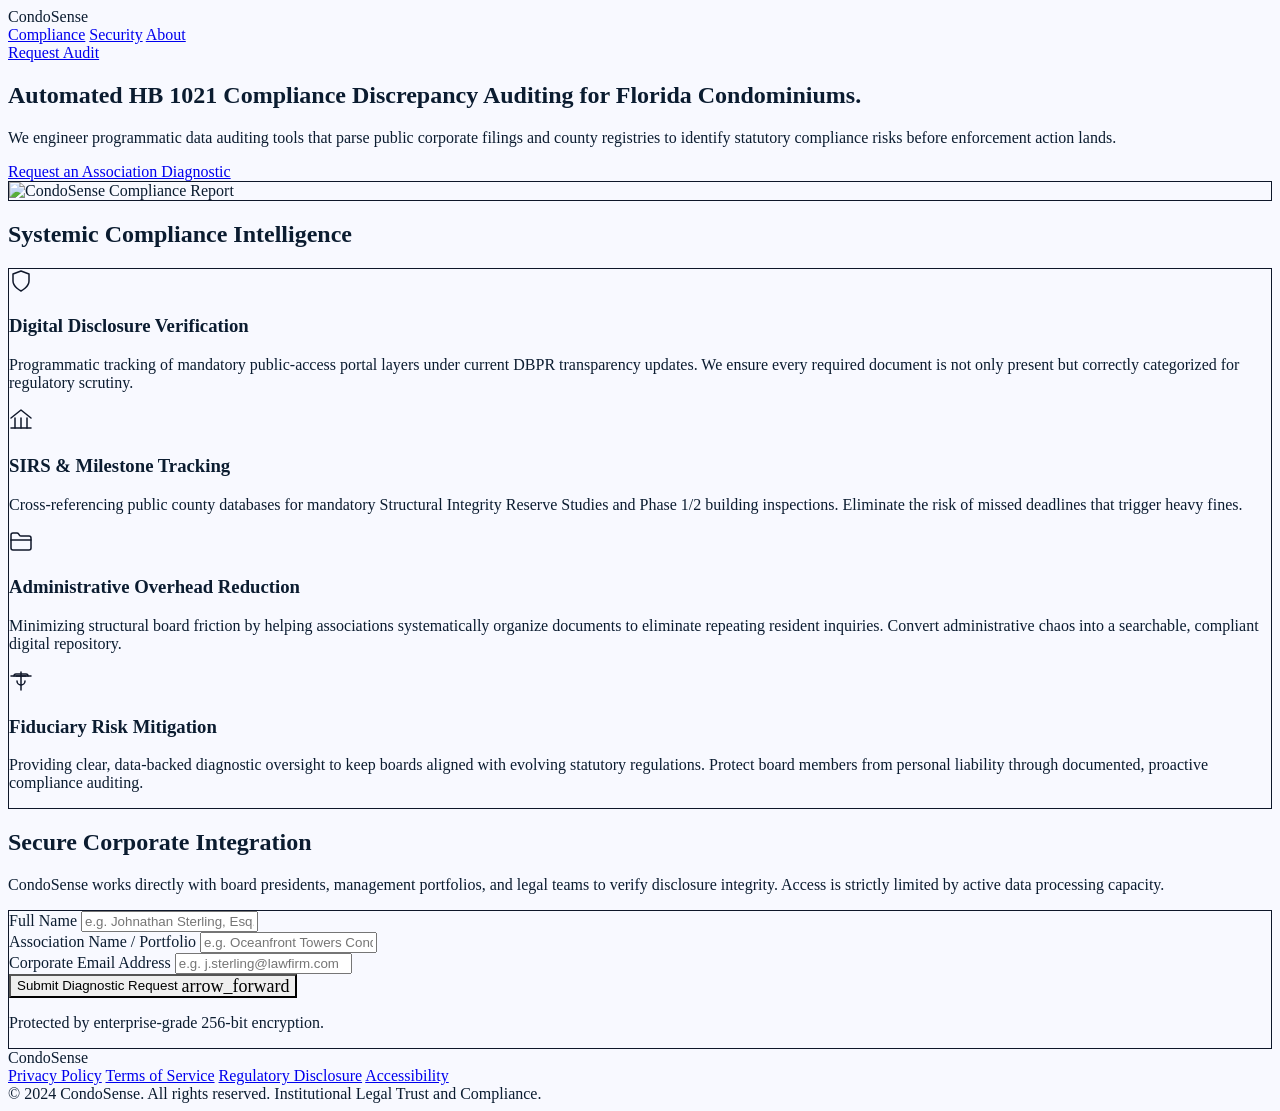
==== index.html @ a1e74ba7 "Defer Non-Critical Script Loading and Lazy-Load Below-the-Fold Images Improve first-paint performanc" ====
<!DOCTYPE html>
<!-- saved from url=(0012)about:srcdoc -->
<html class="light scroll-smooth" lang="en" style=""><head><meta http-equiv="Content-Type" content="text/html; charset=UTF-8">

<meta content="width=device-width, initial-scale=1.0" name="viewport">
<meta http-equiv="Content-Security-Policy" content="default-src 'self'; script-src 'self' 'unsafe-inline' https://cdn.tailwindcss.com; style-src 'self' 'unsafe-inline' https://fonts.googleapis.com; font-src https://fonts.gstatic.com; img-src 'self' https://lh3.googleusercontent.com data:; connect-src 'self';">
<meta name="referrer" content="strict-origin-when-cross-origin">
<meta http-equiv="Permissions-Policy" content="camera=(), microphone=(), geolocation=()">
<title>CondoSense | Institutional Compliance Auditing</title>
<!-- Google Fonts -->
<link href="https://fonts.googleapis.com/css2?family=Public+Sans:wght@400;600;700&amp;family=Source+Serif+4:ital,opsz,wght@0,8..60,600;0,8..60,700;1,8..60,600&amp;display=swap" rel="stylesheet">
<!-- Material Symbols -->
<link href="https://fonts.googleapis.com/css2?family=Material+Symbols+Outlined:wght,FILL@100..700,0..1&amp;display=swap" rel="stylesheet">
<script defer src="https://cdn.tailwindcss.com/?plugins=forms,container-queries"></script>
<script id="tailwind-config">
      tailwind.config = {
        darkMode: "class",
        theme: {
          extend: {
            "colors": {
                    "secondary-fixed-dim": "#ffb4ab",
                    "surface-container-high": "#dce9ff",
                    "primary-container": "#131b2e",
                    "tertiary-container": "#271901",
                    "surface-tint": "#565e74",
                    "surface-container-low": "#eff4ff",
                    "error": "#ba1a1a",
                    "on-tertiary-fixed-variant": "#574425",
                    "surface": "#f8f9ff",
                    "primary-fixed": "#dae2fd",
                    "on-secondary-fixed": "#410002",
                    "surface-variant": "#d3e4fe",
                    "primary": "#000000",
                    "secondary-fixed": "#ffdad6",
                    "inverse-surface": "#213145",
                    "on-secondary-container": "#fffbff",
                    "surface-container": "#e5eeff",
                    "tertiary-fixed": "#fcdeb5",
                    "on-primary-fixed": "#131b2e",
                    "outline": "#76777d",
                    "on-error-container": "#93000a",
                    "on-tertiary-fixed": "#271901",
                    "on-secondary": "#ffffff",
                    "secondary-container": "#e02928",
                    "tertiary": "#000000",
                    "surface-dim": "#cbdbf5",
                    "background": "#f8f9ff",
                    "surface-bright": "#f8f9ff",
                    "primary-fixed-dim": "#bec6e0",
                    "on-primary-container": "#7c839b",
                    "on-error": "#ffffff",
                    "on-background": "#0b1c30",
                    "on-surface-variant": "#45464d",
                    "on-tertiary": "#ffffff",
                    "error-container": "#ffdad6",
                    "on-primary-fixed-variant": "#3f465c",
                    "on-surface": "#0b1c30",
                    "surface-container-lowest": "#ffffff",
                    "tertiary-fixed-dim": "#dec29a",
                    "on-primary": "#ffffff",
                    "on-secondary-fixed-variant": "#93000b",
                    "secondary": "#bb0112",
                    "inverse-primary": "#bec6e0",
                    "outline-variant": "#c6c6cd",
                    "inverse-on-surface": "#eaf1ff",
                    "on-tertiary-container": "#98805d",
                    "surface-container-highest": "#d3e4fe"
            },
            "borderRadius": {
                    "DEFAULT": "0px",
                    "lg": "0px",
                    "xl": "0px",
                    "full": "9999px"
            },
            "spacing": {
                    "gutter": "24px",
                    "margin-desktop": "40px",
                    "container-max": "1280px",
                    "unit": "8px",
                    "margin-mobile": "16px"
            },
            "fontFamily": {
                    "headline-md": ["Source Serif 4"],
                    "label-md": ["Public Sans"],
                    "headline-lg": ["Source Serif 4"],
                    "display-lg": ["Source Serif 4"],
                    "body-sm": ["Public Sans"],
                    "headline-lg-mobile": ["Source Serif 4"],
                    "body-lg": ["Public Sans"],
                    "body-md": ["Public Sans"]
            },
            "fontSize": {
                    "headline-md": ["24px", {"lineHeight": "1.4", "fontWeight": "600"}],
                    "label-md": ["12px", {"lineHeight": "1", "letterSpacing": "0.05em", "fontWeight": "600"}],
                    "headline-lg": ["32px", {"lineHeight": "1.3", "fontWeight": "600"}],
                    "display-lg": ["48px", {"lineHeight": "1.2", "letterSpacing": "-0.02em", "fontWeight": "700"}],
                    "body-sm": ["14px", {"lineHeight": "1.5", "fontWeight": "400"}],
                    "headline-lg-mobile": ["24px", {"lineHeight": "1.3", "fontWeight": "600"}],
                    "body-lg": ["18px", {"lineHeight": "1.6", "fontWeight": "400"}],
                    "body-md": ["16px", {"lineHeight": "1.6", "fontWeight": "400"}]
            }
          },
        },
      }
    </script>
<style>
        .material-symbols-outlined {
            font-variation-settings: 'FILL' 0, 'wght' 400, 'GRAD' 0, 'opsz' 24;
            display: inline-block;
            vertical-align: middle;
        }
        body {
            background-color: #f8f9ff;
            color: #0b1c30;
        }
        .stark-border {
            border: 1px solid #0F172A;
        }
        .flat-design {
            border-radius: 0px !important;
            box-shadow: none !important;
        }
        #about-popup.hidden {
            display: none;
        }
    </style>
</head>
<body class="font-body-md text-body-md overflow-x-hidden">
<!-- Top Navigation Bar -->
<header class="bg-white border-b border-gray-200 w-full fixed top-0 z-50">
<nav class="flex justify-between items-center h-20 px-margin-desktop max-w-container-max mx-auto w-full">
<div class="font-headline-md text-headline-md font-bold text-[#0F172A]">CondoSense</div>
<div class="hidden md:flex items-center gap-10">
<a class="text-[#0F172A] font-label-md text-label-md hover:opacity-70 transition-opacity" href="#compliance">Compliance</a>
<a class="text-[#0F172A] font-label-md text-label-md hover:opacity-70 transition-opacity" href="#security">Security</a>
<a class="text-[#0F172A] font-label-md text-label-md hover:opacity-70 transition-opacity" href="#about">About</a>
</div>
<a class="border border-[#0F172A] text-[#0F172A] px-6 py-2.5 font-label-md text-label-md hover:bg-[#0F172A] hover:text-white transition-all flat-design" href="#intake">Request Audit</a>
</nav>
</header>
<main class="pt-20">
<!-- Hero Section -->
<section class="max-w-container-max mx-auto px-margin-desktop py-24 grid grid-cols-1 lg:grid-cols-2 gap-16 items-center">
<div class="space-y-8">
<h1 class="font-display-lg text-display-lg text-primary leading-tight">
                Automated HB 1021 Compliance Discrepancy Auditing for Florida Condominiums.
            </h1>
<p class="font-body-lg text-body-lg text-on-surface-variant max-w-xl">
                We engineer programmatic data auditing tools that parse public corporate filings and county registries to identify statutory compliance risks before enforcement action lands.
            </p>
<div class="pt-4">
<a class="inline-block bg-[#0F172A] text-white px-10 py-5 font-label-md text-label-md hover:bg-black transition-all flat-design" href="#intake">
                    Request an Association Diagnostic
                </a>
</div>
</div>
<div class="relative">
<div class="stark-border bg-white p-2 flat-design">
<img alt="CondoSense Compliance Report" class="w-full h-auto border border-[#0F172A] flat-design" src="https://lh3.googleusercontent.com/aida/[base64]">
</div>
</div>
</section>
<!-- Core Compliance Problems (4-Grid Section) -->
<section class="bg-surface-container-low py-24" id="compliance">
<div class="max-w-container-max mx-auto px-margin-desktop">
<div class="mb-16">
<h2 class="font-headline-lg text-headline-lg text-primary border-l-4 border-secondary pl-6">
                    Systemic Compliance Intelligence
                </h2>
</div>
<div class="grid grid-cols-1 md:grid-cols-2 gap-px bg-[#0F172A] stark-border flat-design overflow-hidden">
<!-- Card 1 -->
<div class="bg-white hover:bg-surface-container-lowest transition-colors pt-8 pb-12 px-12">
<img loading="lazy" decoding="async" src="disclosure_shield_icon.svg" alt="Disclosure Verification Icon" class="h-12 w-12 object-contain mb-3">
<h3 class="font-headline-md text-headline-md text-primary mb-4">Digital Disclosure Verification</h3>
<p class="font-body-md text-body-md text-on-surface-variant">
                        Programmatic tracking of mandatory public-access portal layers under current DBPR transparency updates. We ensure every required document is not only present but correctly categorized for regulatory scrutiny.
                    </p>
</div>
<!-- Card 2 -->
<div class="bg-white hover:bg-surface-container-lowest transition-colors pt-8 pb-12 px-12" id="security">
<img loading="lazy" decoding="async" src="sirs_column_icon.svg" alt="SIRS Tracking Icon" class="h-12 w-12 object-contain mb-3">
<h3 class="font-headline-md text-headline-md text-primary mb-4">SIRS &amp; Milestone Tracking</h3>
<p class="font-body-md text-body-md text-on-surface-variant">
                        Cross-referencing public county databases for mandatory Structural Integrity Reserve Studies and Phase 1/2 building inspections. Eliminate the risk of missed deadlines that trigger heavy fines.
                    </p>
</div>
<!-- Card 3 -->
<div class="bg-white hover:bg-surface-container-lowest transition-colors pt-8 pb-12 px-12">
<img loading="lazy" decoding="async" src="overhead_folder_icon.svg" alt="Administrative Reduction Icon" class="h-12 w-12 object-contain mb-3">
<h3 class="font-headline-md text-headline-md text-primary mb-4">Administrative Overhead Reduction</h3>
<p class="font-body-md text-body-md text-on-surface-variant">
                        Minimizing structural board friction by helping associations systematically organize documents to eliminate repeating resident inquiries. Convert administrative chaos into a searchable, compliant digital repository.
                    </p>
</div>
<!-- Card 4 -->
<div class="bg-white hover:bg-surface-container-lowest transition-colors pt-8 pb-12 px-12" id="about-card">
<img loading="lazy" decoding="async" src="fiduciary_scale_icon.svg" alt="Risk Mitigation Icon" class="h-12 w-12 object-contain mb-3">
<h3 class="font-headline-md text-headline-md text-primary mb-4">Fiduciary Risk Mitigation</h3>
<p class="font-body-md text-body-md text-on-surface-variant">
                        Providing clear, data-backed diagnostic oversight to keep boards aligned with evolving statutory regulations. Protect board members from personal liability through documented, proactive compliance auditing.
                    </p>
</div>
</div>
</div>
</section>
<!-- Intake Gateway -->
<section class="py-24 bg-white" id="intake">
<div class="max-w-4xl mx-auto px-margin-desktop">
<div class="text-center mb-16">
<h2 class="font-headline-lg text-headline-lg text-primary mb-4">Secure Corporate Integration</h2>
<p class="font-body-lg text-body-lg text-on-surface-variant">
                    CondoSense works directly with board presidents, management portfolios, and legal teams to verify disclosure integrity. Access is strictly limited by active data processing capacity.
                </p>
</div>
<div class="stark-border p-8 md:p-12 flat-design">
<form class="grid grid-cols-1 md:grid-cols-2 gap-8">
<div class="md:col-span-2 space-y-2">
<label class="font-label-md text-label-md text-on-surface-variant uppercase tracking-wider" for="name">Full Name</label>
<input class="w-full border-0 border-b border-outline-variant focus:ring-0 focus:border-secondary py-3 px-0 font-body-md transition-colors" id="name" placeholder="e.g. Johnathan Sterling, Esq." type="text">
</div>
<div class="space-y-2">
<label class="font-label-md text-label-md text-on-surface-variant uppercase tracking-wider" for="association">Association Name / Portfolio</label>
<input class="w-full border-0 border-b border-outline-variant focus:ring-0 focus:border-secondary py-3 px-0 font-body-md transition-colors" id="association" placeholder="e.g. Oceanfront Towers Condominium Association" type="text">
</div>
<div class="space-y-2">
<label class="font-label-md text-label-md text-on-surface-variant uppercase tracking-wider" for="email">Corporate Email Address</label>
<input class="w-full border-0 border-b border-outline-variant focus:ring-0 focus:border-secondary py-3 px-0 font-body-md transition-colors" id="email" placeholder="e.g. j.sterling@lawfirm.com" type="email">
</div>
<div class="md:col-span-2 pt-8">
<button class="w-full bg-[#0F172A] text-white py-5 font-label-md text-label-md hover:bg-black transition-all flex items-center justify-center gap-2 flat-design" type="submit">
<span class="">Submit Diagnostic Request</span>
<span class="material-symbols-outlined" style="font-size: 18px;">arrow_forward</span>
</button>
<p class="mt-4 text-center font-body-sm text-body-sm text-on-surface-variant opacity-60">
                            Protected by enterprise-grade 256-bit encryption.
                        </p>
</div>
</form>
</div>
</div>
</section>
</main>
<!-- Footer -->
<footer class="hidden bg-surface-container border-t border-outline-variant w-full">
<div class="py-12 px-margin-desktop max-w-container-max mx-auto w-full flex flex-col md:flex-row justify-between items-center gap-4">
<div class="font-headline-md text-headline-md font-bold text-primary">CondoSense</div>
<div class="flex flex-wrap justify-center gap-6">
<a class="font-label-md text-label-md text-on-surface-variant hover:text-primary transition-colors" href="#">Privacy Policy</a>
<a class="font-label-md text-label-md text-on-surface-variant hover:text-primary transition-colors" href="#">Terms of Service</a>
<a class="font-label-md text-label-md text-on-surface-variant hover:text-primary transition-colors" href="#">Regulatory Disclosure</a>
<a class="font-label-md text-label-md text-on-surface-variant hover:text-primary transition-colors" href="#">Accessibility</a>
</div>
<div class="font-body-sm text-body-sm text-on-surface-variant text-center md:text-right">
            © 2024 CondoSense. All rights reserved. Institutional Legal Trust and Compliance.
        </div>
</div>
</footer>

<div id="about-popup" class="fixed inset-0 bg-black bg-opacity-50 z-50 hidden items-center justify-center">
    <div class="bg-white p-8 rounded-lg shadow-lg max-w-2xl w-full stark-border flat-design">
        <div class="flex justify-between items-center mb-4">
            <h2 class="font-headline-md text-headline-md text-primary">About Our Engineering Framework</h2>
            <button id="close-popup" class="text-primary text-4xl leading-none hover:opacity-70 transition-opacity">&times;</button>
        </div>
        <div class="space-y-4">
            <p class="font-body-md text-body-md text-on-surface-variant">CondoSense was founded by senior technology infrastructure veterans to bring deterministic data intelligence to Florida's shifting regulatory landscape. In an era governed by stringent HB 1021 and Structural Integrity Reserve Study (SIRS) mandates, relying on manual document review or unverified digital portals introduces immense operational and fiduciary risk.</p>
            <p class="font-body-md text-body-md text-on-surface-variant">We don't build generic property management software. Instead, we develop ai agentic data-auditing tools engineered to inspect public registries, track corporate filings, and systematically index complex condominium declarations and bylaws. By converting vast, unstructured document pools into highly visible, actionable compliance data, CondoSense empowers portfolio managers, legal counsel, and board members to identify disclosure gaps and eliminate administrative strain before enforcement actions occur.</p>
        </div>
    </div>
</div>

<script>
    // Micro-interaction: Form Focus Logic
    const inputs = document.querySelectorAll('input');
    inputs.forEach(input => {
        input.addEventListener('focus', () => {
            const label = input.parentElement.querySelector('label');
            if(label) label.classList.add('text-secondary');
        });
        input.addEventListener('blur', () => {
            const label = input.parentElement.querySelector('label');
            if(label) label.classList.remove('text-secondary');
        });
    });

    // Prevention of default for landing page mock
    document.querySelector('form').addEventListener('submit', (e) => {
        e.preventDefault();
        alert('Diagnostic request received. A CondoSense compliance officer will contact your office within 24 business hours.');
    });

    // About popup logic
    const aboutLink = document.querySelector('a[href="#about"]');
    const aboutPopup = document.getElementById('about-popup');
    const closePopup = document.getElementById('close-popup');
    const aboutCard = document.getElementById('about-card');

    function showPopup(e) {
        e.preventDefault();
        aboutPopup.classList.remove('hidden');
        aboutPopup.classList.add('flex');
    }

    function hidePopup() {
        aboutPopup.classList.add('hidden');
        aboutPopup.classList.remove('flex');
    }

    aboutLink.addEventListener('click', showPopup);
    aboutCard.addEventListener('click', showPopup);
    closePopup.addEventListener('click', hidePopup);

    aboutPopup.addEventListener('click', (e) => {
        if (e.target === aboutPopup) {
            hidePopup();
        }
    });
</script>
</body></html>
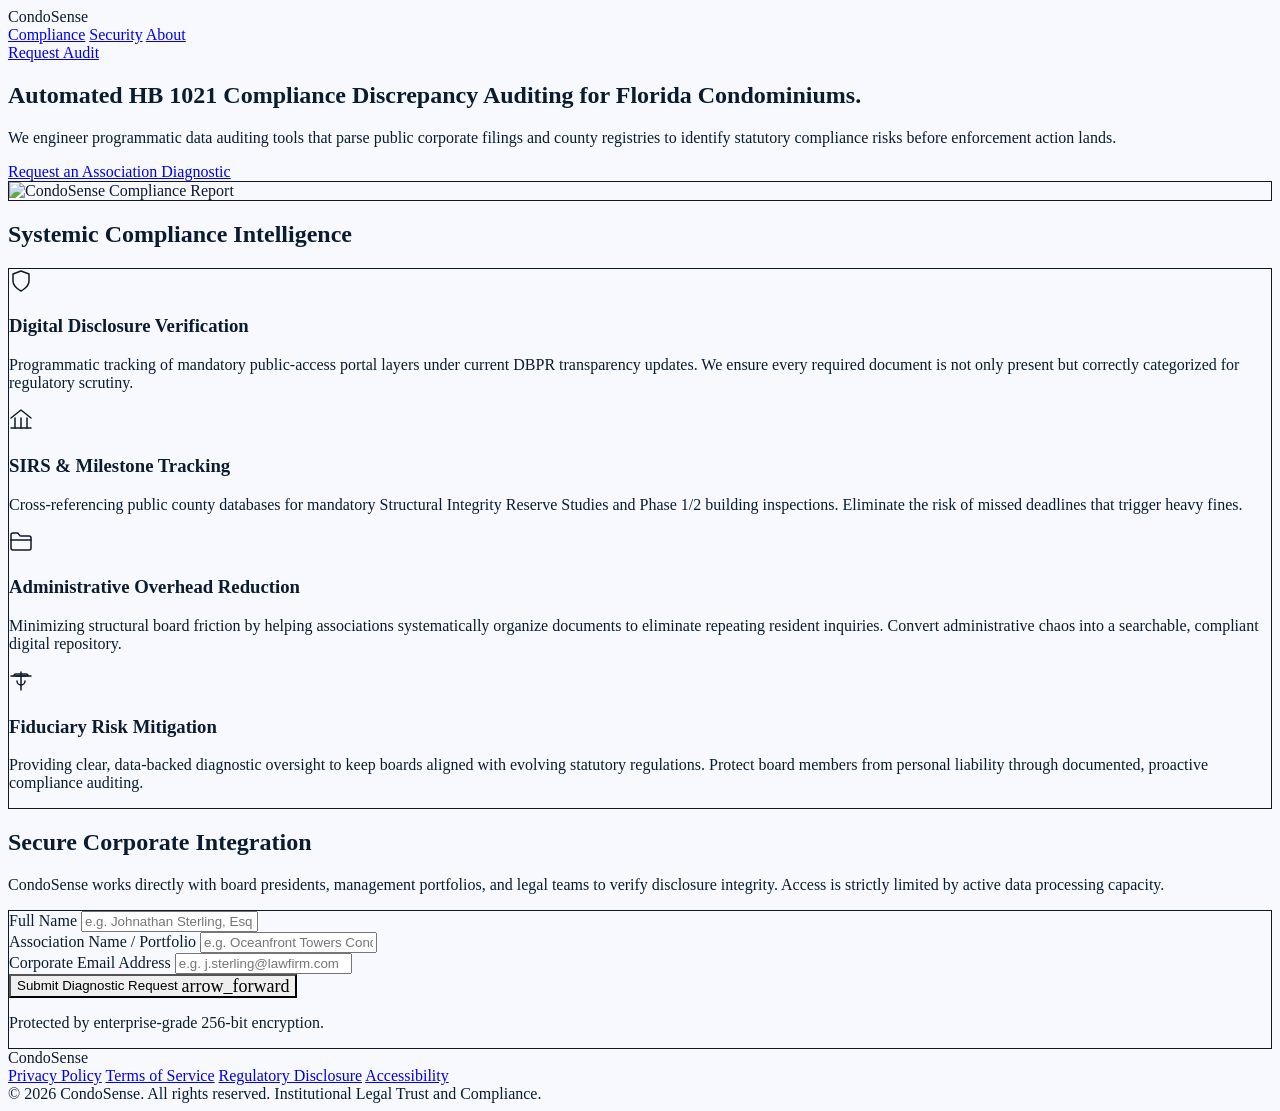
==== commit f0fde8b8: "Dynamic Footer Copyright Year ooter Copyright Year: The footer copyright states © 2024 CondoSense. U" ====
--- a/index.html
+++ b/index.html
@@ -7,11 +7,21 @@
 <meta name="referrer" content="strict-origin-when-cross-origin">
 <meta http-equiv="Permissions-Policy" content="camera=(), microphone=(), geolocation=()">
 <title>CondoSense | Institutional Compliance Auditing</title>
+<meta name="description" content="Automated HB 1021 compliance discrepancy auditing for Florida condominiums. We parse public corporate filings and county registries to identify statutory compliance risks before enforcement action lands.">
+<meta property="og:title" content="CondoSense | Institutional Compliance Auditing">
+<meta property="og:description" content="Automated HB 1021 compliance discrepancy auditing for Florida condominiums. We parse public corporate filings and county registries to identify statutory compliance risks before enforcement action lands.">
+<meta property="og:type" content="website">
+<meta property="og:url" content="https://econ5000-ship-it.github.io/CondoSenseLandingPage/">
+<meta property="og:image" content="https://lh3.googleusercontent.com/aida/[base64]">
+<meta name="twitter:card" content="summary_large_image">
+<meta name="twitter:title" content="CondoSense | Institutional Compliance Auditing">
+<meta name="twitter:description" content="Automated HB 1021 compliance discrepancy auditing for Florida condominiums. We parse public corporate filings and county registries to identify statutory compliance risks before enforcement action lands.">
+<meta name="twitter:image" content="https://lh3.googleusercontent.com/aida/[base64]">
 <!-- Google Fonts -->
 <link href="https://fonts.googleapis.com/css2?family=Public+Sans:wght@400;600;700&amp;family=Source+Serif+4:ital,opsz,wght@0,8..60,600;0,8..60,700;1,8..60,600&amp;display=swap" rel="stylesheet">
 <!-- Material Symbols -->
 <link href="https://fonts.googleapis.com/css2?family=Material+Symbols+Outlined:wght,FILL@100..700,0..1&amp;display=swap" rel="stylesheet">
-<script defer src="https://cdn.tailwindcss.com/?plugins=forms,container-queries"></script>
+<script src="https://cdn.tailwindcss.com/?plugins=forms,container-queries"></script>
 <script id="tailwind-config">
       tailwind.config = {
         darkMode: "class",
@@ -124,6 +134,15 @@
             display: none;
         }
     </style>
+<script type="application/ld+json">
+{
+  "@context": "https://schema.org",
+  "@type": "Organization",
+  "name": "CondoSense",
+  "url": "https://econ5000-ship-it.github.io/CondoSenseLandingPage/",
+  "description": "Automated HB 1021 compliance discrepancy auditing for Florida condominiums."
+}
+</script>
 </head>
 <body class="font-body-md text-body-md overflow-x-hidden">
 <!-- Top Navigation Bar -->
@@ -135,7 +154,7 @@
 <a class="text-[#0F172A] font-label-md text-label-md hover:opacity-70 transition-opacity" href="#security">Security</a>
 <a class="text-[#0F172A] font-label-md text-label-md hover:opacity-70 transition-opacity" href="#about">About</a>
 </div>
-<a class="border border-[#0F172A] text-[#0F172A] px-6 py-2.5 font-label-md text-label-md hover:bg-[#0F172A] hover:text-white transition-all flat-design" href="#intake">Request Audit</a>
+<a class="border border-[#0F172A] text-[#0F172A] px-6 py-2.5 font-label-md text-label-md hover:bg-[#0F172A] hover:text-white transition-all flat-design" data-cta="nav-request-audit" href="#intake">Request Audit</a>
 </nav>
 </header>
 <main class="pt-20">
@@ -149,7 +168,7 @@
                 We engineer programmatic data auditing tools that parse public corporate filings and county registries to identify statutory compliance risks before enforcement action lands.
             </p>
 <div class="pt-4">
-<a class="inline-block bg-[#0F172A] text-white px-10 py-5 font-label-md text-label-md hover:bg-black transition-all flat-design" href="#intake">
+<a class="inline-block bg-[#0F172A] text-white px-10 py-5 font-label-md text-label-md hover:bg-black transition-all flat-design" data-cta="hero-request-diagnostic" href="#intake">
                     Request an Association Diagnostic
                 </a>
 </div>
@@ -228,9 +247,9 @@
 <input class="w-full border-0 border-b border-outline-variant focus:ring-0 focus:border-secondary py-3 px-0 font-body-md transition-colors" id="email" placeholder="e.g. j.sterling@lawfirm.com" type="email">
 </div>
 <div class="md:col-span-2 pt-8">
-<button class="w-full bg-[#0F172A] text-white py-5 font-label-md text-label-md hover:bg-black transition-all flex items-center justify-center gap-2 flat-design" type="submit">
+<button class="w-full bg-[#0F172A] text-white py-5 font-label-md text-label-md hover:bg-black transition-all flex items-center justify-center gap-2 flat-design" data-cta="form-submit-diagnostic" type="submit">
 <span class="">Submit Diagnostic Request</span>
-<span class="material-symbols-outlined" style="font-size: 18px;">arrow_forward</span>
+<span class="material-symbols-outlined" aria-hidden="true" style="font-size: 18px;">arrow_forward</span>
 </button>
 <p class="mt-4 text-center font-body-sm text-body-sm text-on-surface-variant opacity-60">
                             Protected by enterprise-grade 256-bit encryption.
@@ -252,16 +271,16 @@
 <a class="font-label-md text-label-md text-on-surface-variant hover:text-primary transition-colors" href="#">Accessibility</a>
 </div>
 <div class="font-body-sm text-body-sm text-on-surface-variant text-center md:text-right">
-            © 2024 CondoSense. All rights reserved. Institutional Legal Trust and Compliance.
+            © <span id="copyright-year">2026</span> CondoSense. All rights reserved. Institutional Legal Trust and Compliance.
         </div>
 </div>
 </footer>
 
-<div id="about-popup" class="fixed inset-0 bg-black bg-opacity-50 z-50 hidden items-center justify-center">
+<div id="about-popup" class="fixed inset-0 bg-black bg-opacity-50 z-50 hidden items-center justify-center" role="dialog" aria-modal="true" aria-labelledby="about-popup-title">
     <div class="bg-white p-8 rounded-lg shadow-lg max-w-2xl w-full stark-border flat-design">
         <div class="flex justify-between items-center mb-4">
-            <h2 class="font-headline-md text-headline-md text-primary">About Our Engineering Framework</h2>
-            <button id="close-popup" class="text-primary text-4xl leading-none hover:opacity-70 transition-opacity">&times;</button>
+            <h2 id="about-popup-title" class="font-headline-md text-headline-md text-primary">About Our Engineering Framework</h2>
+            <button id="close-popup" type="button" aria-label="Close" class="text-primary text-4xl leading-none hover:opacity-70 transition-opacity">&times;</button>
         </div>
         <div class="space-y-4">
             <p class="font-body-md text-body-md text-on-surface-variant">CondoSense was founded by senior technology infrastructure veterans to bring deterministic data intelligence to Florida's shifting regulatory landscape. In an era governed by stringent HB 1021 and Structural Integrity Reserve Study (SIRS) mandates, relying on manual document review or unverified digital portals introduces immense operational and fiduciary risk.</p>
@@ -316,5 +335,21 @@
             hidePopup();
         }
     });
+
+    // CTA click instrumentation (privacy-safe, no network calls)
+  document.querySelectorAll('[data-cta]').forEach((el) => {
+      el.addEventListener('click', () => {
+          if (Array.isArray(window.dataLayer)) {
+              window.dataLayer.push({ event: 'cta_click', cta_id: el.dataset.cta });
+           }
+       });
+   });
+
+    // Dynamic copyright year (fall back to the hard-coded year in the footer if JS is disabled)
+    const copyrightYear = document.getElementById('copyright-year');
+    if (copyrightYear) {
+        copyrightYear.textContent = new Date().getFullYear();
+     }
+
 </script>
 </body></html>
